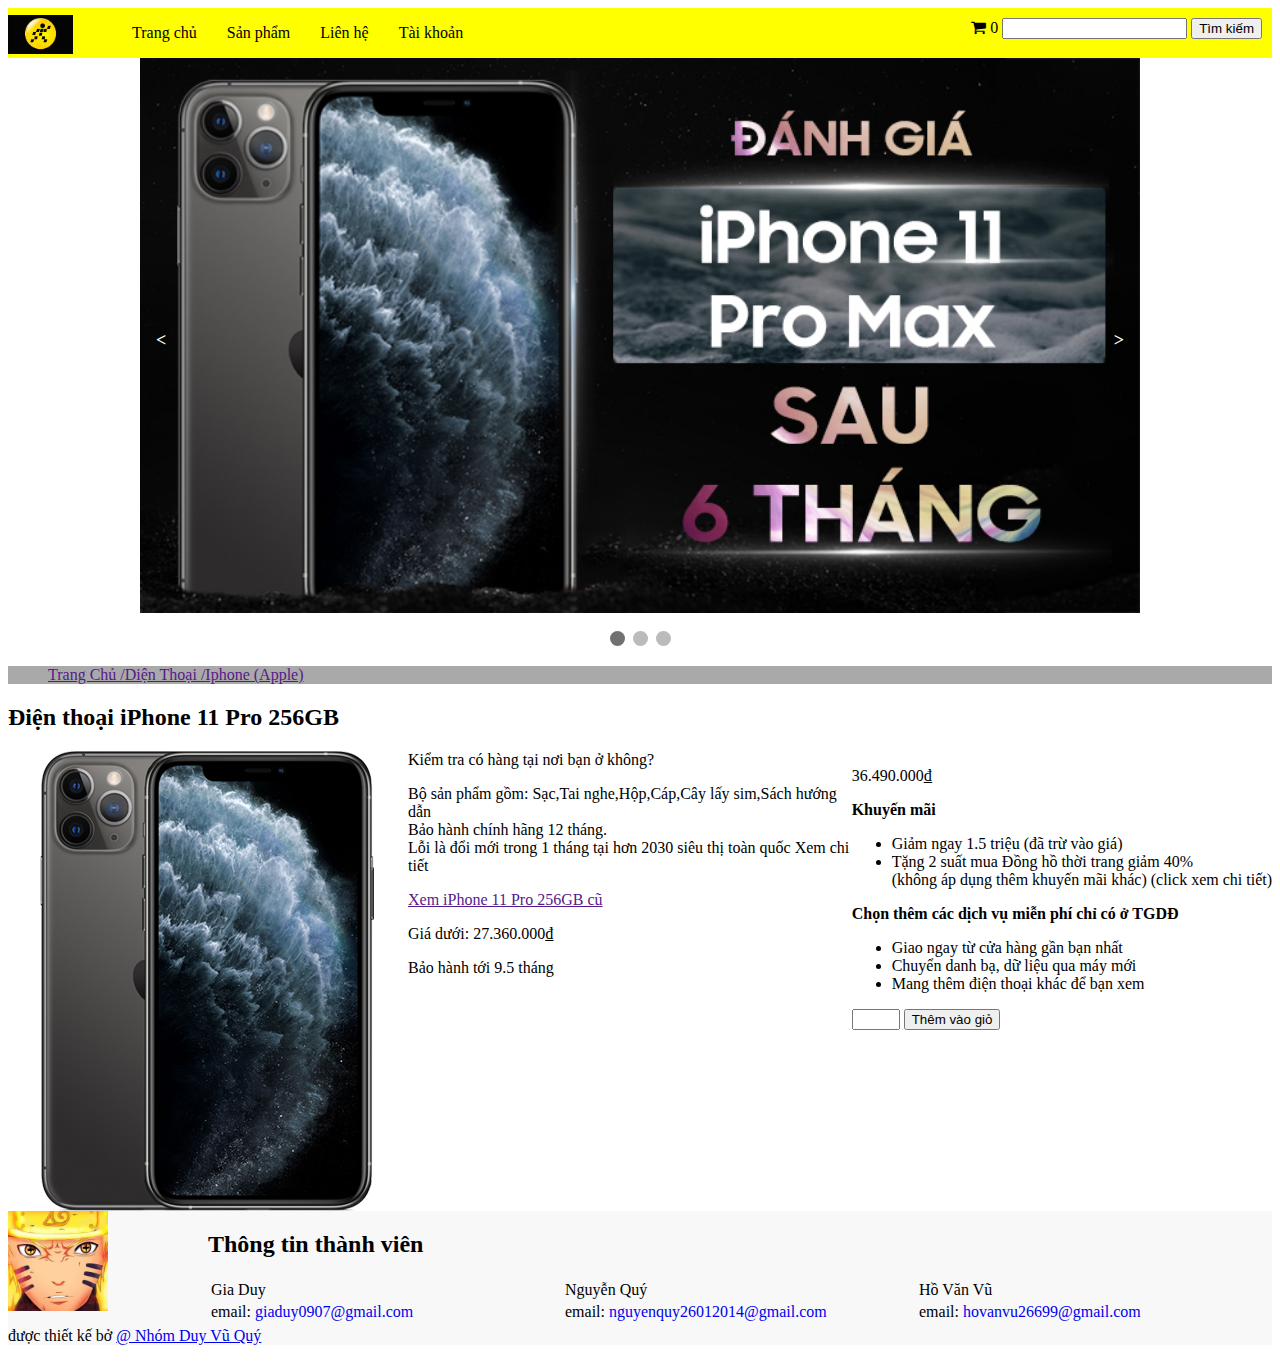
==== product.html @ 8563afb2 "vu" ====
<!DOCTYPE html>
<html lang="en">

<head>
    <meta charset="UTF-8">
    <meta name="viewport" content="width=device-width, initial-scale=1.0">
    <title>Sản Phẩm</title>

    <link rel="stylesheet" href="https://stackpath.bootstrapcdn.com/font-awesome/4.7.0/css/font-awesome.min.css">
    <link rel="stylesheet" href="css/style.css">

</head>

<body>
    <div class="header">
        <div class="menu">
            <img src="img/logo.jpg" alt="">
            <ul>
                <li><a href="#">Trang chủ</a></li>
                <li><a href="#">Sản phẩm</a></li>
                <li><a href="#">Liên hệ</a></li>
                <li><a href="#">Tài khoản</a></li>
            </ul>
            <div class="menuFight">
                <i class="fa fa-shopping-cart" aria-hidden="true"></i>
                <span id="SoLuong">0</span>
                <input type="text" name="" id="">
                <input type="button" value="Tìm kiếm">
            </div>
        </div>
    </div>

    <div>
        <div class="slideshow-container">
            <div class="mySlides fade">
                <img src="img/iphone-product.jpg" style="width:100%">
            </div>

            <div class="mySlides fade">
                <img src="img/iphone-product-1.jpg" style="width:100%">
            </div>

            <div class="mySlides fade">
                <img src="img/iphone-product-2.jpg" style="width:100%">
            </div>

            <a class="prev" onclick="plusSlides(-1)">
                < </a>
                    <a class="next" onclick="plusSlides(1)">></a>
        </div>

        <br>

        <div style="text-align:center">
            <span class="dot" onclick="currentSlide(1)"></span>
            <span class="dot" onclick="currentSlide(2)"></span>
            <span class="dot" onclick="currentSlide(3)"></span>
        </div>
    </div>
    <div class="nav">
        <ul>
            <li><a href="">Trang Chủ /</a></li>
            <li><a href="">Diện Thoại /</a></li>
            <li><a href="">Iphone (Apple)</a></li>
        </ul>
    </div>
    <h2>Điện thoại iPhone 11 Pro 256GB</h2>

    <div class="in">
        <img src="img/iphone-11.png" alt="">
        <div class="intruc">
            <div>
                <p>36.490.000₫</p>
            </div>
            <div>
                <p><b>Khuyến mãi</b></p>
                <ul>
                    <li>Giảm ngay 1.5 triệu (đã trừ vào giá)</li>
                    <li>Tặng 2 suất mua Đồng hồ thời trang giảm 40% <br> (không áp dụng thêm khuyến mãi khác) (click xem
                        chi
                        tiết)</li>
                </ul>
                <p><b>Chọn thêm các dịch vụ miễn phí chỉ có ở TGDĐ</b></p>
                <ul>
                    <li>Giao ngay từ cửa hàng gần bạn nhất</li>
                    <li>Chuyển danh bạ, dữ liệu qua máy mới</li>
                    <li>Mang thêm điện thoại khác để bạn xem</li>
                </ul>
                <input type="number" max="8" min="0" name="" id="SoLuongSanPham">
                <button onclick="MuaHang()" id="ThemVaoGio"><a href="index.html">Thêm vào giỏ</a></button>

            </div>

        </div>
    </div>

    <div class="intrucright">
        <div>
            <p>Kiểm tra có hàng tại nơi bạn ở không?</p>
            <div>
                <div>Bộ sản phẩm gồm: Sạc,Tai nghe,Hộp,Cáp,Cây lấy sim,Sách hướng dẫn</div>
                <div>Bảo hành chính hãng 12 tháng.</div>
                <div>Lỗi là đổi mới trong 1 tháng tại hơn 2030 siêu thị toàn quốc Xem chi tiết</div>
            </div>
        </div>
        <div>
            <p><a href="">Xem iPhone 11 Pro 256GB cũ</a></p>
            <p>Giá dưới: 27.360.000₫</p>
            <p>Bảo hành tới 9.5 tháng</p>
        </div>
    </div>

    <div class="footer">
        <div>
            <img src="img/logo-nhom.jpg" alt="">
            <div class="footerRight">
                <h2>Thông tin thành viên</h2>
                <table>
                    <tr>
                        <td>Gia Duy</td>
                        <td>Nguyễn Quý</td>
                        <td>Hồ Văn Vũ </td>
                    </tr>
                    <tr>
                        <td>email: <a href="#">giaduy0907@gmail.com</a></td>
                        <td>email: <a href="#">nguyenquy26012014@gmail.com</a></td>
                        <td>email: <a href="#">hovanvu26699@gmail.com</a></td>
                    </tr>
                </table>
            </div>
        </div>
        <p>được thiết kế bở <a href="#">@ Nhóm Duy Vũ Quý</a></p>

    </div>

    <script src="js/script.js"></script>
</body>

</html>
---- css/style.css ----
.header {
    background-color: yellow;
}

.header ul li {
  margin: 0 15px;
}

.header ul li a {
  text-decoration: none;
  color: black;
}

.header ul li a:hover {
  color: red;
}

.menu img {
    width: 65px;
}
.menu ul {
    display: inline-flex;
    list-style-type: none;
}
.menuFight {
    float: right;
    margin: 10px;
}

.menuFight i {
    color: black;
}

.mySlides {display: none}

img {vertical-align: middle;}

/* Slideshow container */
.slideshow-container {
  max-width: 1000px;
  position: relative;
  margin: auto;
  clear: both;
}

/* Next & previous buttons */
.prev, .next {
  cursor: pointer;
  position: absolute;
  top: 50%;
  width: auto;
  padding: 16px;
  margin-top: -22px;
  color: white;
  font-weight: bold;
  font-size: 18px;
  transition: 0.6s ease;
  border-radius: 0 3px 3px 0;
  user-select: none;
}

/* Position the "next button" to the right */
.next {
  right: 0;
  border-radius: 3px 0 0 3px;
}

/* On hover, add a black background color with a little bit see-through */
.prev:hover, .next:hover {
  background-color: rgba(0,0,0,0.8);
}

/* Caption text */
.text {
  color: #f2f2f2;
  font-size: 15px;
  padding: 8px 12px;
  position: absolute;
  bottom: 8px;
  width: 100%;
  text-align: center;
}

/* Number text (1/3 etc) */
.numbertext {
  color: #f2f2f2;
  font-size: 12px;
  padding: 8px 12px;
  position: absolute;
  top: 0;
}

/* The dots/bullets/indicators */
.dot {
  cursor: pointer;
  height: 15px;
  width: 15px;
  margin: 0 2px;
  background-color: #bbb;
  border-radius: 50%;
  display: inline-block;
  transition: background-color 0.6s ease;
}

.active, .dot:hover {
  background-color: #717171;
}

/* Fading animation */
.fade {
  -webkit-animation-name: fade;
  -webkit-animation-duration: 1.5s;
  animation-name: fade;
  animation-duration: 1.5s;
}

@-webkit-keyframes fade {
  from {opacity: .4} 
  to {opacity: 1}
}

@keyframes fade {
  from {opacity: .4} 
  to {opacity: 1}
}

/* On smaller screens, decrease text size */
@media only screen and (max-width: 300px) {
  .prev, .next,.text {font-size: 11px}
}

.bodyLeft {
    float: left;
}

.bodyLeft input {
  background-color: #2e91a7;
  border-radius: 10px;
  color: white;
  padding: 10px;
}

.bodyRight {
    float: right;
}

.bodyLeft ul {
    list-style-type: none;
}

.bodyLeft ul li {
  margin-bottom: 10%;
}

.bodyLeft ul li a {
  text-decoration: none;
  color: blue;
}

.bodyLeft ul li a:hover{
  color: red;
}

.bodyRight img {
    width: 250px;
    height: 270px;
}

.bodyRight td {
    width: 250px;
}

.footer {
    clear: both;
    background-color: #f8f8f8;
}
.footer img {
    width: 100px;
}
.footerRight {
    float: right;
}

.footer table tr td a {
  text-decoration: none;
}

.footerRight table tr td {
  width: 350px;
}
/* css product */

.nav ul {
    display: flex;
    list-style-type: none;

}

.nav {
    background-color: darkgray;
}
.in img {
    float: left;
}
.in .intruc, .in .intrucright {
  float: right;
}
#ThemVaoGio>a{
  text-decoration: none;
  color: black;
}
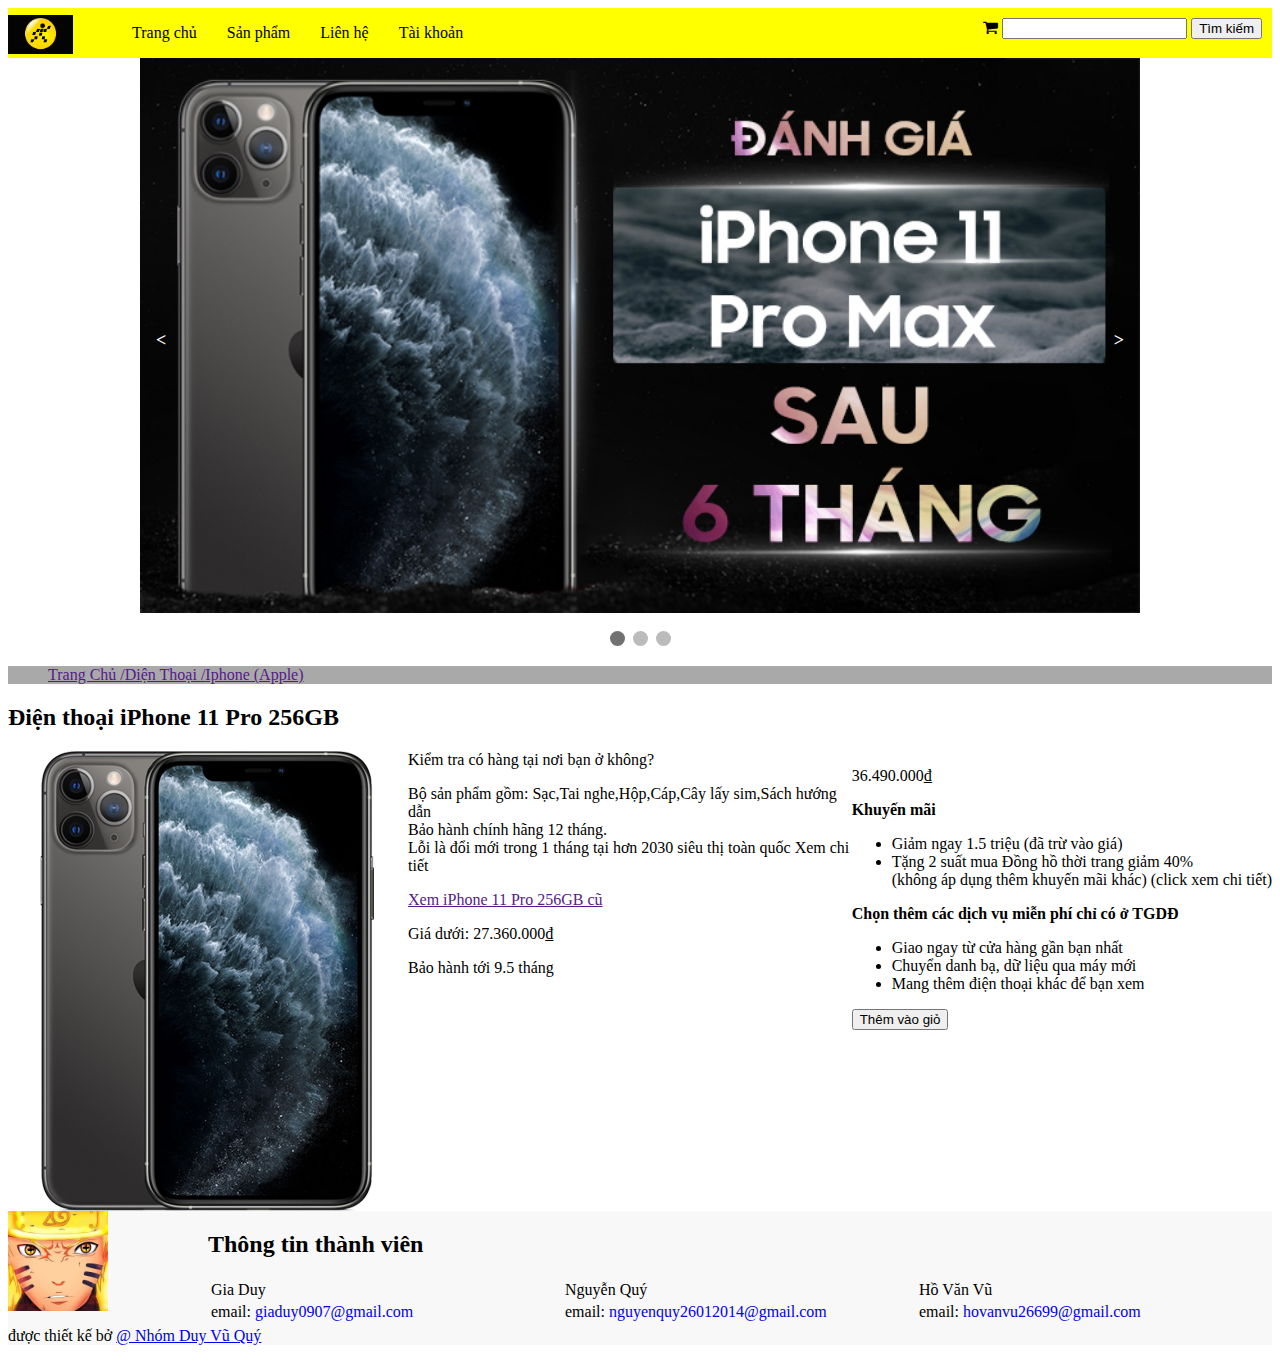
==== commit b3be1811: "ok" ====
--- a/product.html
+++ b/product.html
@@ -23,7 +23,6 @@
             </ul>
             <div class="menuFight">
                 <i class="fa fa-shopping-cart" aria-hidden="true"></i>
-                <span id="SoLuong">0</span>
                 <input type="text" name="" id="">
                 <input type="button" value="Tìm kiếm">
             </div>
@@ -86,8 +85,7 @@
                     <li>Chuyển danh bạ, dữ liệu qua máy mới</li>
                     <li>Mang thêm điện thoại khác để bạn xem</li>
                 </ul>
-                <input type="number" max="8" min="0" name="" id="SoLuongSanPham">
-                <button onclick="MuaHang()" id="ThemVaoGio"><a href="index.html">Thêm vào giỏ</a></button>
+                <button>Thêm vào giỏ</button>
 
             </div>
 
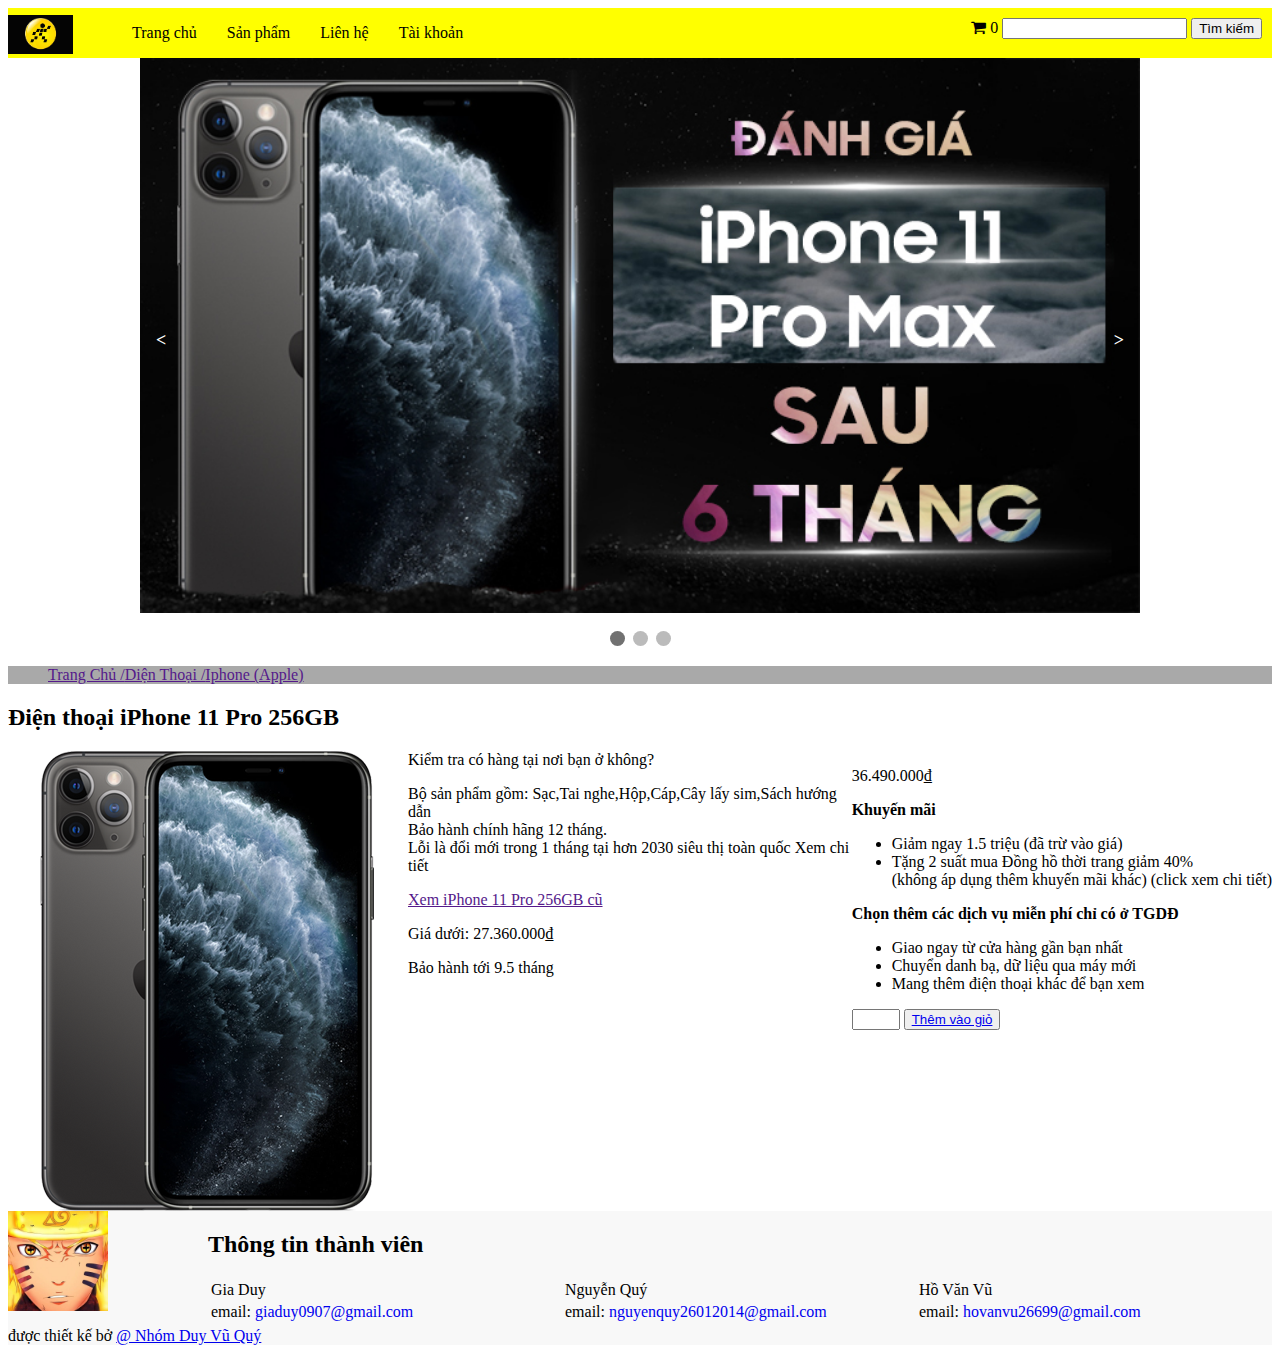
==== commit 42887f2e: "vuvu" ====
--- a/product.html
+++ b/product.html
@@ -23,6 +23,7 @@
             </ul>
             <div class="menuFight">
                 <i class="fa fa-shopping-cart" aria-hidden="true"></i>
+                <span id="soLuong">0</span>
                 <input type="text" name="" id="">
                 <input type="button" value="Tìm kiếm">
             </div>
@@ -85,7 +86,8 @@
                     <li>Chuyển danh bạ, dữ liệu qua máy mới</li>
                     <li>Mang thêm điện thoại khác để bạn xem</li>
                 </ul>
-                <button>Thêm vào giỏ</button>
+                <input type="number" name="" id="SoLuong" min="0" max="8">
+                <button onclick="MuaHang()"><a href="register.html">Thêm vào giỏ</a></button>
 
             </div>
 
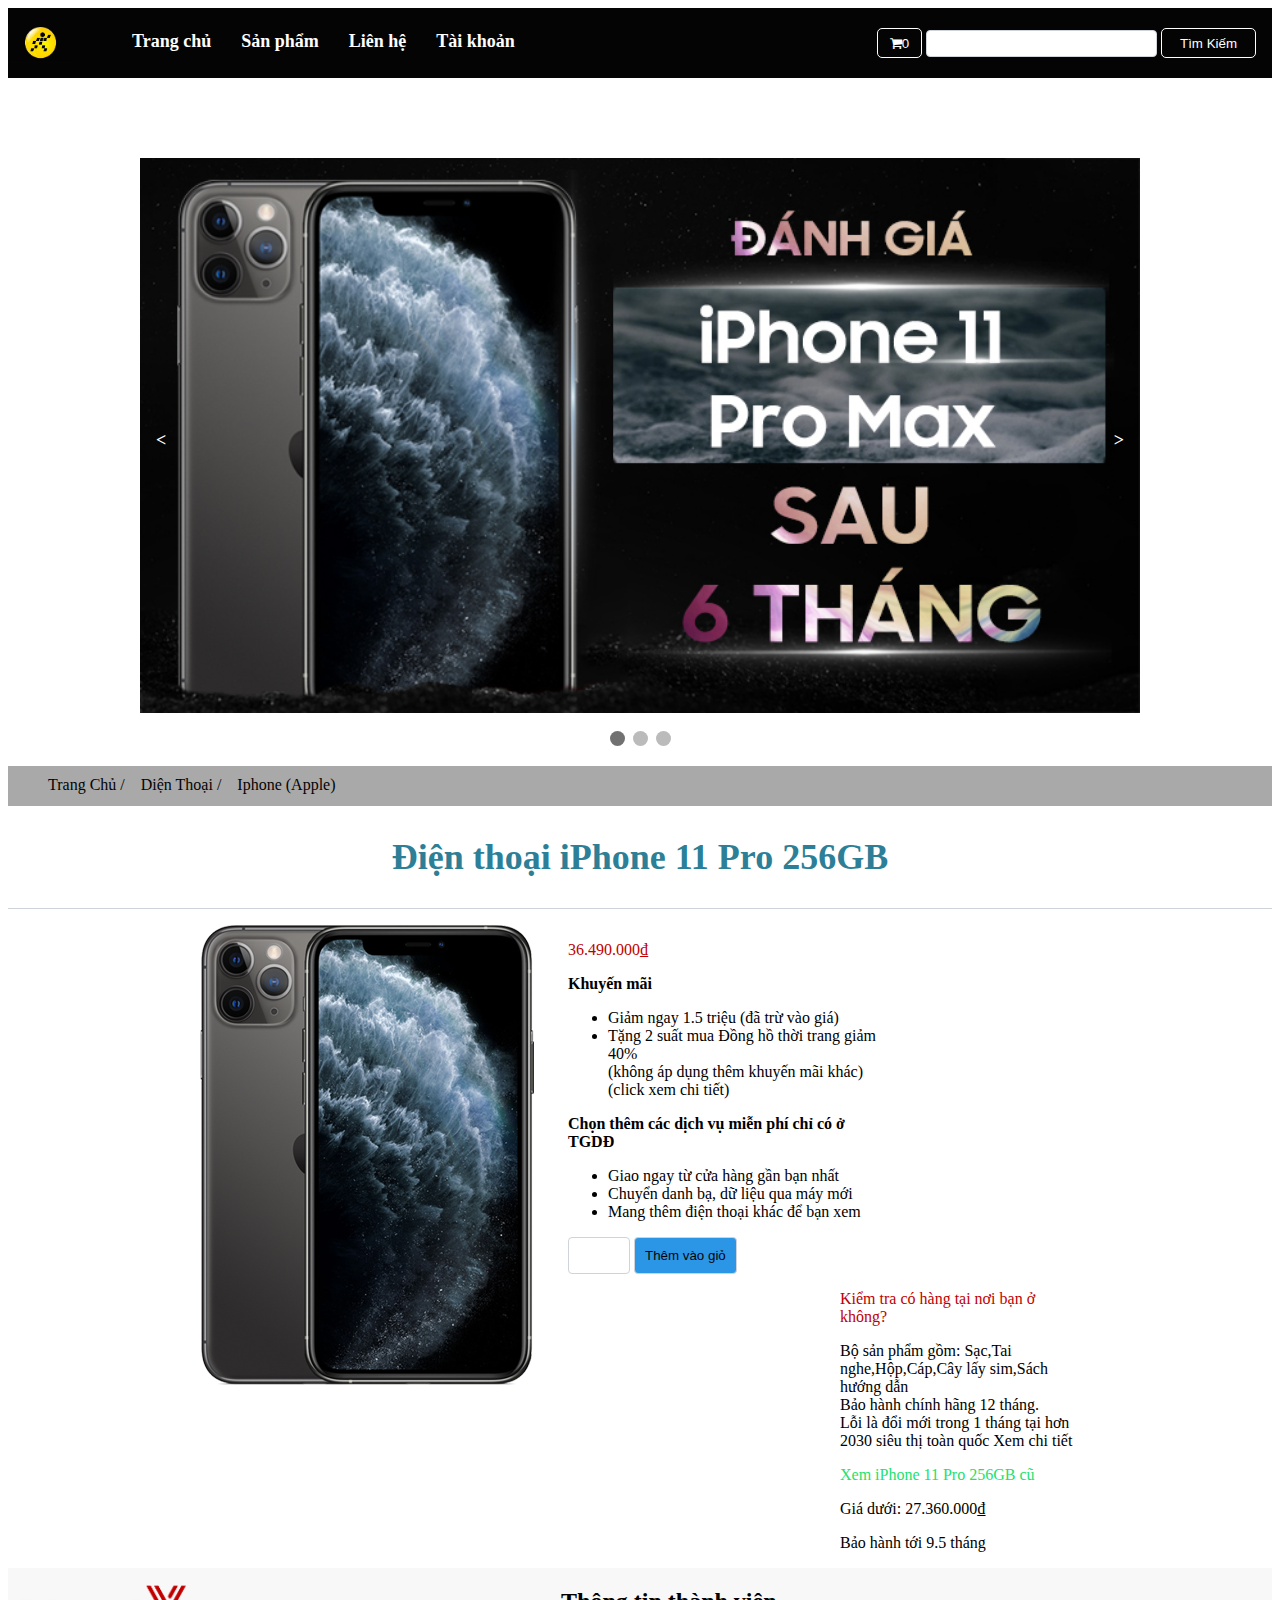
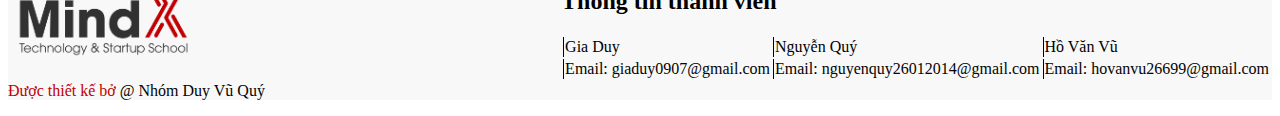
==== commit 3ecb2b77: "product quy" ====
--- a/product.html
+++ b/product.html
@@ -22,15 +22,15 @@
                 <li><a href="#">Tài khoản</a></li>
             </ul>
             <div class="menuFight">
-                <i class="fa fa-shopping-cart" aria-hidden="true"></i>
-                <span id="soLuong">0</span>
+                <button class="btn"><i class="fa fa-shopping-cart" aria-hidden="true"></i><span
+                        id="SoLuong">0</span></button>
                 <input type="text" name="" id="">
-                <input type="button" value="Tìm kiếm">
+                <button>Tìm Kiếm</button>
             </div>
         </div>
     </div>
 
-    <div>
+    <div class="bodyPro">
         <div class="slideshow-container">
             <div class="mySlides fade">
                 <img src="img/iphone-product.jpg" style="width:100%">
@@ -64,12 +64,13 @@
             <li><a href="">Iphone (Apple)</a></li>
         </ul>
     </div>
-    <h2>Điện thoại iPhone 11 Pro 256GB</h2>
-
+    <div class="textH">
+        <h2>Điện thoại iPhone 11 Pro 256GB</h2>
+    </div>
     <div class="in">
         <img src="img/iphone-11.png" alt="">
         <div class="intruc">
-            <div>
+            <div style="color: #c00000;">
                 <p>36.490.000₫</p>
             </div>
             <div>
@@ -86,7 +87,7 @@
                     <li>Chuyển danh bạ, dữ liệu qua máy mới</li>
                     <li>Mang thêm điện thoại khác để bạn xem</li>
                 </ul>
-                <input type="number" name="" id="SoLuong" min="0" max="8">
+                <input type="number" name="" id="SoLuong" min="0" max="8" value="">
                 <button onclick="MuaHang()"><a href="register.html">Thêm vào giỏ</a></button>
 
             </div>
@@ -96,7 +97,7 @@
 
     <div class="intrucright">
         <div>
-            <p>Kiểm tra có hàng tại nơi bạn ở không?</p>
+            <p style="color: #c00000;">Kiểm tra có hàng tại nơi bạn ở không?</p>
             <div>
                 <div>Bộ sản phẩm gồm: Sạc,Tai nghe,Hộp,Cáp,Cây lấy sim,Sách hướng dẫn</div>
                 <div>Bảo hành chính hãng 12 tháng.</div>
@@ -104,15 +105,15 @@
             </div>
         </div>
         <div>
-            <p><a href="">Xem iPhone 11 Pro 256GB cũ</a></p>
+            <p><a style="color: #21e26e;" href="">Xem iPhone 11 Pro 256GB cũ</a></p>
             <p>Giá dưới: 27.360.000₫</p>
             <p>Bảo hành tới 9.5 tháng</p>
         </div>
     </div>
 
-    <div class="footer">
+    <div class="footerproduct footer">
         <div>
-            <img src="img/logo-nhom.jpg" alt="">
+            <img src="img/logo-mindX.png" alt="">
             <div class="footerRight">
                 <h2>Thông tin thành viên</h2>
                 <table>
@@ -122,14 +123,16 @@
                         <td>Hồ Văn Vũ </td>
                     </tr>
                     <tr>
-                        <td>email: <a href="#">giaduy0907@gmail.com</a></td>
-                        <td>email: <a href="#">nguyenquy26012014@gmail.com</a></td>
-                        <td>email: <a href="#">hovanvu26699@gmail.com</a></td>
+                        <td>Email: <a href="#">giaduy0907@gmail.com</a></td>
+                        <td>Email: <a href="#">nguyenquy26012014@gmail.com</a></td>
+                        <td>Email: <a href="#">hovanvu26699@gmail.com</a></td>
                     </tr>
                 </table>
             </div>
         </div>
-        <p>được thiết kế bở <a href="#">@ Nhóm Duy Vũ Quý</a></p>
+        <div class="footerClassname">
+            <p>Được thiết kế bở <a href="#">@ Nhóm Duy Vũ Quý</a></p>
+        </div>
 
     </div>
 
--- a/css/style.css
+++ b/css/style.css
@@ -1,19 +1,35 @@
-.header {
-    background-color: yellow;
-}
-
+/* css cho tất cả input */
+* input, button {
+  border-radius: 0.25rem;
+  border: 1px solid #ced4da;
+}
+
+/* css cho phần menu header */
 .header ul li {
   margin: 0 15px;
 }
 
 .header ul li a {
   text-decoration: none;
-  color: black;
+  color: #ffffff;
+  font-size: 18px;
+  line-height: 35px;
+  font-weight: 700;
+}
+
+.header {
+    background-color: #040404;
 }
 
 .header ul li a:hover {
-  color: red;
-}
+  color: #ffe500;
+}
+
+
+ .menu {
+   height: 70px;
+ }
+
 
 .menu img {
     width: 65px;
@@ -24,18 +40,48 @@
 }
 .menuFight {
     float: right;
-    margin: 10px;
-}
-
-.menuFight i {
-    color: black;
+    margin: 20px 16px 0 0;
+}
+
+.menuFight input {
+  height: 23px ;
+  width: 225px ;
+  border: 1px solid #ced4da;
+}
+
+.menuFight .btn {
+  width: 45px;
+  border-radius: 5px;
+}
+
+.menuFight button {
+  border-radius: 5px;
+  height: 30px;
+  width: 95px;
+  background-color: #040404;
+  border-color: #ffffff;
+}
+
+.menuFight button:hover {
+  background-color: #ffffff;
+  color: #040404;
+}
+
+.menuFight .btn:hover {
+  background-color: unset;
+  color: unset;
+}
+
+.menuFight i, .menuFight span, .menuFight button {
+    color: #ffffff;
 }
 
 .mySlides {display: none}
 
 img {vertical-align: middle;}
 
-/* Slideshow container */
+
+/* css cho phần Slideshow container trình chiếu */
 .slideshow-container {
   max-width: 1000px;
   position: relative;
@@ -43,7 +89,7 @@
   clear: both;
 }
 
-/* Next & previous buttons */
+/* css cho Các nút tiếp theo & trước đó */
 .prev, .next {
   cursor: pointer;
   position: absolute;
@@ -59,18 +105,18 @@
   user-select: none;
 }
 
-/* Position the "next button" to the right */
+/* css đặt "nút tiếp theo" sang phải */
 .next {
   right: 0;
   border-radius: 3px 0 0 3px;
 }
 
-/* On hover, add a black background color with a little bit see-through */
+/*Khi di chuột, thêm màu nền đen với một chút nhìn xuyên qua */
 .prev:hover, .next:hover {
   background-color: rgba(0,0,0,0.8);
 }
 
-/* Caption text */
+/* văn bản */
 .text {
   color: #f2f2f2;
   font-size: 15px;
@@ -81,7 +127,7 @@
   text-align: center;
 }
 
-/* Number text (1/3 etc) */
+/* Số văn bản (1/3 etc) */
 .numbertext {
   color: #f2f2f2;
   font-size: 12px;
@@ -90,7 +136,7 @@
   top: 0;
 }
 
-/* The dots/bullets/indicators */
+/* The dots/bullets/indicators Các chấm / đạn / chỉ số */
 .dot {
   cursor: pointer;
   height: 15px;
@@ -106,7 +152,7 @@
   background-color: #717171;
 }
 
-/* Fading animation */
+/* Fading animation Làm mờ hình ảnh động */
 .fade {
   -webkit-animation-name: fade;
   -webkit-animation-duration: 1.5s;
@@ -129,36 +175,72 @@
   .prev, .next,.text {font-size: 11px}
 }
 
+/* css cho phần body */
+
+.body {
+  margin-top: 5em;
+  border-top:2em solid #4066ac;
+}
+
+.bodyPro {
+  margin-top: 5em;
+}
+
 .bodyLeft {
-    float: left;
+  float: left;
+  margin: 2em 0 0 1em;
+  border: 1px solid #f0f0f0;
+  border-radius: 4px;
+  padding: 0 1em 1em;
+}
+
+.bodyRight {
+  float: right;
+  margin-top: 2em;
 }
 
 .bodyLeft input {
   background-color: #2e91a7;
-  border-radius: 10px;
   color: white;
   padding: 10px;
-}
-
-.bodyRight {
-    float: right;
+  margin-left: 4em;
+}
+
+.bodyLeft input:hover {
+  color: #040404;
+}
+
+.bodyLeft div p  {
+  /* margin-left: 2em; */
+  font-weight: bolder;
+  font-size: x-large;
+  color: #2c7f97;
+   border-bottom: 1px solid #ced4da;
 }
 
 .bodyLeft ul {
-    list-style-type: none;
+  list-style-type: none;
+  display: contents;
 }
 
 .bodyLeft ul li {
-  margin-bottom: 10%;
+  padding: 7% 0;
+  text-align: center;
+}
+
+.bodyLeft ul li:hover {
+  background-color:#aab1b3; ;
+  border-radius: 0.25rem;
+  border: 1px solid #ced4da;
 }
 
 .bodyLeft ul li a {
   text-decoration: none;
-  color: blue;
+  color: #040404;
 }
 
 .bodyLeft ul li a:hover{
-  color: red;
+  color: #ffffff;
 }
 
 .bodyRight img {
@@ -166,16 +248,63 @@
     height: 270px;
 }
 
+.bodyRight button {
+  background-color: #2c96e6;
+  padding: 10px;
+  margin-left: 6em;
+}
+
+.bodyRight i {
+  margin-right: 10px;
+}
+
+.bodyRight button:hover {
+  background-color: #13c7ef;
+}
+
+.bodyRight a{
+  text-decoration: none;
+  color: #040404;
+}
+
+.bodyRight table p  {
+  text-align: center;
+}
+
 .bodyRight td {
-    width: 250px;
+  width: 250px;
+  border: 1px solid #ced4da;
+  padding: 0.34em;
 }
 
 .footer {
-    clear: both;
-    background-color: #f8f8f8;
-}
+  clear: both;
+  background-color: #f8f8f8;
+  margin-top: 70em;
+}
+
+.footerproduct {
+  clear: both;
+  background-color: #f8f8f8;
+  margin-top: 35em;
+}
+
+.footerRe  {
+  clear: both;
+  background-color: #f8f8f8;
+  margin-top: 5em;
+}
+
+.footer a {
+  text-decoration: none;
+  color: #040404;
+}
+.footer a:hover {
+  color: #4066ac;
+}
+
 .footer img {
-    width: 100px;
+    width: 15%;
 }
 .footerRight {
     float: right;
@@ -185,27 +314,78 @@
   text-decoration: none;
 }
 
-.footerRight table tr td {
-  width: 350px;
-}
+.footerClassname a:hover, .footer table tr td a:hover,.footerClassname p {
+  color: #c00000;
+}
+
+.footer td {
+  border-left: 1px solid;
+}
+
 /* css product */
 
 .nav ul {
-    display: flex;
-    list-style-type: none;
-
+  padding-top: 10px;
+  display: flex;
+  list-style-type: none;
+
+}
+
+.nav ul li {
+  margin-right: 1em;
+}
+.nav ul li a, .in a, .intrucright a{
+  text-decoration: none;
+  color: #040404;
 }
 
 .nav {
-    background-color: darkgray;
-}
+  background-color: darkgray;
+  height: 40px;
+}
+
+.textH {
+  text-align: center;
+  font-weight: bolder;
+    font-size: x-large;
+    color: #2c7f97;
+    border-bottom: 1px solid #ced4da;
+}
+
+.in {
+  margin-top: 1rem;
+}
+
 .in img {
-    float: left;
-}
-.in .intruc, .in .intrucright {
+  float: left;
+      margin-left: 10rem;
+}
+
+.in .intruc {
+  float: left;
+  width: 320px;
+}
+
+.intruc button {
+  background-color: #2c96e6;
+  padding: 10px;
+}
+
+.intruc input {
+  padding: 10px;
+}
+
+.intruc button:hover {
+  background-color: #13c7ef;
+}
+
+.intrucright {
   float: right;
+  width: 240px;
+  margin-right: 12rem;
 }
 #ThemVaoGio>a{
   text-decoration: none;
   color: black;
+
 }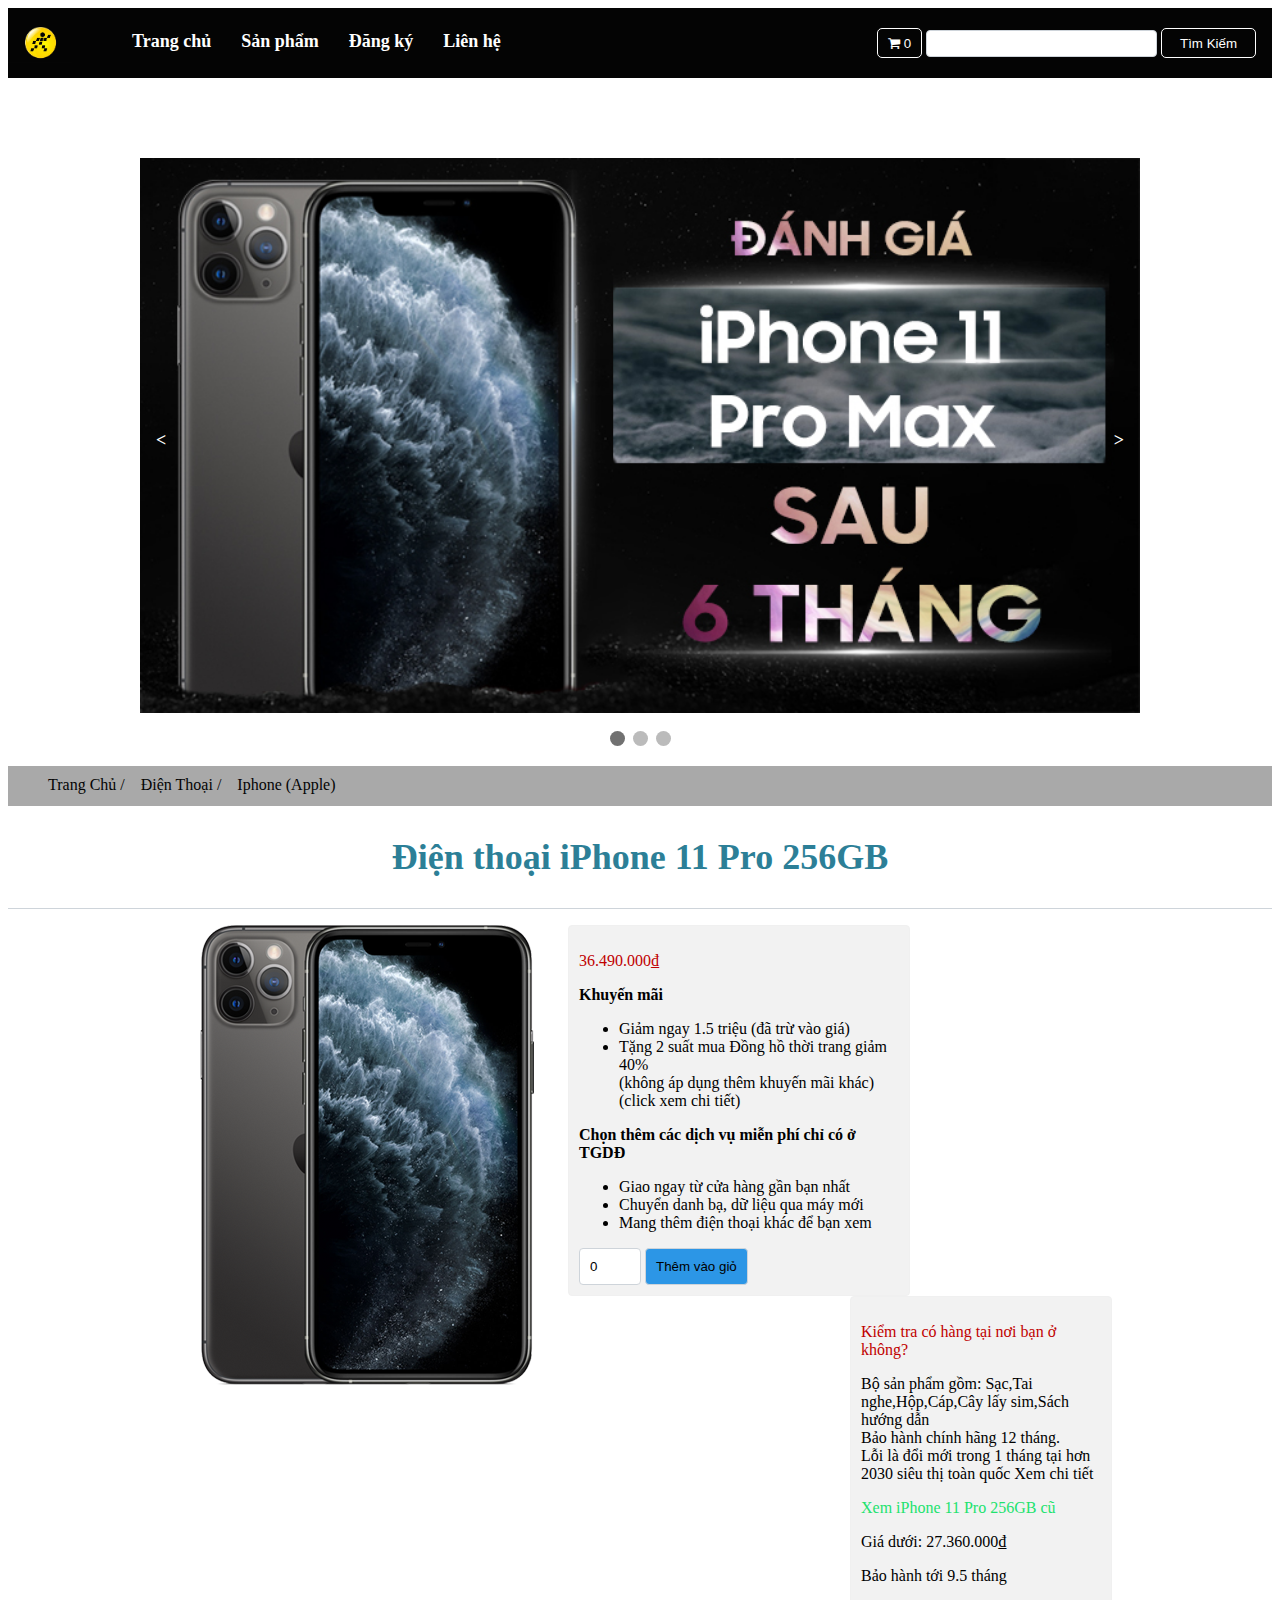
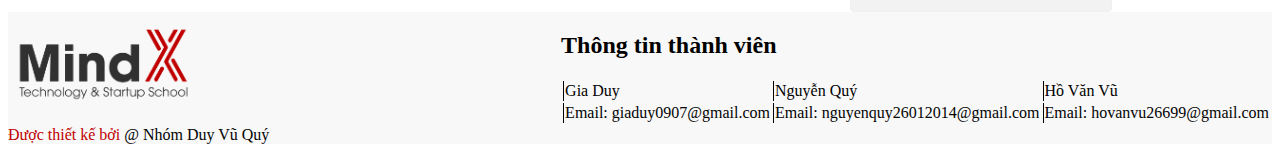
==== commit f7ab24a9: "vu-2/8" ====
--- a/product.html
+++ b/product.html
@@ -16,14 +16,14 @@
         <div class="menu">
             <img src="img/logo.jpg" alt="">
             <ul>
-                <li><a href="#">Trang chủ</a></li>
-                <li><a href="#">Sản phẩm</a></li>
+                <li><a href="index.html">Trang chủ</a></li>
+                <li><a href="product.html">Sản phẩm</a></li>
+                <li><a href="register.html">Đăng ký</a></li>
                 <li><a href="#">Liên hệ</a></li>
-                <li><a href="#">Tài khoản</a></li>
             </ul>
             <div class="menuFight">
-                <button class="btn"><i class="fa fa-shopping-cart" aria-hidden="true"></i><span
-                        id="SoLuong">0</span></button>
+                <button class="btn"><i class="fa fa-shopping-cart" aria-hidden="true"></i><span id="soLuong">
+                        0</span></button>
                 <input type="text" name="" id="">
                 <button>Tìm Kiếm</button>
             </div>
@@ -60,7 +60,7 @@
     <div class="nav">
         <ul>
             <li><a href="">Trang Chủ /</a></li>
-            <li><a href="">Diện Thoại /</a></li>
+            <li><a href="">Điện Thoại /</a></li>
             <li><a href="">Iphone (Apple)</a></li>
         </ul>
     </div>
@@ -87,8 +87,8 @@
                     <li>Chuyển danh bạ, dữ liệu qua máy mới</li>
                     <li>Mang thêm điện thoại khác để bạn xem</li>
                 </ul>
-                <input type="number" name="" id="SoLuong" min="0" max="8" value="">
-                <button onclick="MuaHang()"><a href="register.html">Thêm vào giỏ</a></button>
+                <input type="number" name="" id="SoLuong" min="0" max="8" value="0">
+                <button onclick="ChuyenTrang()">Thêm vào giỏ</button>
 
             </div>
 
@@ -131,7 +131,7 @@
             </div>
         </div>
         <div class="footerClassname">
-            <p>Được thiết kế bở <a href="#">@ Nhóm Duy Vũ Quý</a></p>
+            <p>Được thiết kế bởi <a href="#">@ Nhóm Duy Vũ Quý</a></p>
         </div>
 
     </div>
--- a/css/style.css
+++ b/css/style.css
@@ -187,6 +187,7 @@
 }
 
 .bodyLeft {
+  background-color: #f0f8ff;
   float: left;
   margin: 2em 0 0 1em;
   border: 1px solid #f0f0f0;
@@ -229,7 +230,7 @@
 }
 
 .bodyLeft ul li:hover {
-  background-color:#aab1b3; ;
+  background-color:#ffffff; ;
   border-radius: 0.25rem;
   border: 1px solid #ced4da;
 }
@@ -240,7 +241,7 @@
 }
 
 .bodyLeft ul li a:hover{
-  color: #ffffff;
+  color: #040404;
 }
 
 .bodyRight img {
@@ -259,7 +260,7 @@
 }
 
 .bodyRight button:hover {
-  background-color: #13c7ef;
+  background-color: #ffffff;
 }
 
 .bodyRight a{
@@ -277,6 +278,16 @@
   padding: 0.34em;
 }
 
+.bodyRight td:hover {
+  background-color: #acccec;
+}
+
+.bodyRe {
+  margin-top: 2em;
+  text-align: center;
+}
+
+/* css footer */
 .footer {
   clear: both;
   background-color: #f8f8f8;
@@ -347,9 +358,9 @@
 .textH {
   text-align: center;
   font-weight: bolder;
-    font-size: x-large;
-    color: #2c7f97;
-    border-bottom: 1px solid #ced4da;
+  font-size: x-large;
+  color: #2c7f97;
+  border-bottom: 1px solid #ced4da;
 }
 
 .in {
@@ -358,34 +369,60 @@
 
 .in img {
   float: left;
-      margin-left: 10rem;
+  margin-left: 10rem;
 }
 
 .in .intruc {
   float: left;
   width: 320px;
-}
-
-.intruc button {
+   border: 1px solid #f0f0f0;
+  border-radius: 4px;
+  padding: 10px;
+  background-color: #f2f2f2;
+}
+
+.intruc button, .bodyRe button {
   background-color: #2c96e6;
   padding: 10px;
 }
 
-.intruc input {
-  padding: 10px;
-}
-
-.intruc button:hover {
+.intruc input, .bodyRe input {
+  padding: 10px;
+}
+
+.intruc button:hover,.bodyRe button:hover {
   background-color: #13c7ef;
 }
 
 .intrucright {
   float: right;
   width: 240px;
-  margin-right: 12rem;
-}
-#ThemVaoGio>a{
-  text-decoration: none;
-  color: black;
-
-}+  margin-right: 10rem;
+   border: 1px solid #f0f0f0;
+  border-radius: 4px;
+  padding: 10px;
+  background-color: #f2f2f2;
+}
+.inp {
+  margin-bottom: 1em;
+}
+
+.inp div {
+  margin-top: 0.25em;
+}
+
+.inp span {
+  margin-right: 10px;
+}
+
+.inpfloatL {
+  float: left;
+  margin-left: 23rem;
+}
+
+.inpfloatR {
+  float: left;
+}
+.impB {
+  float: left;
+}
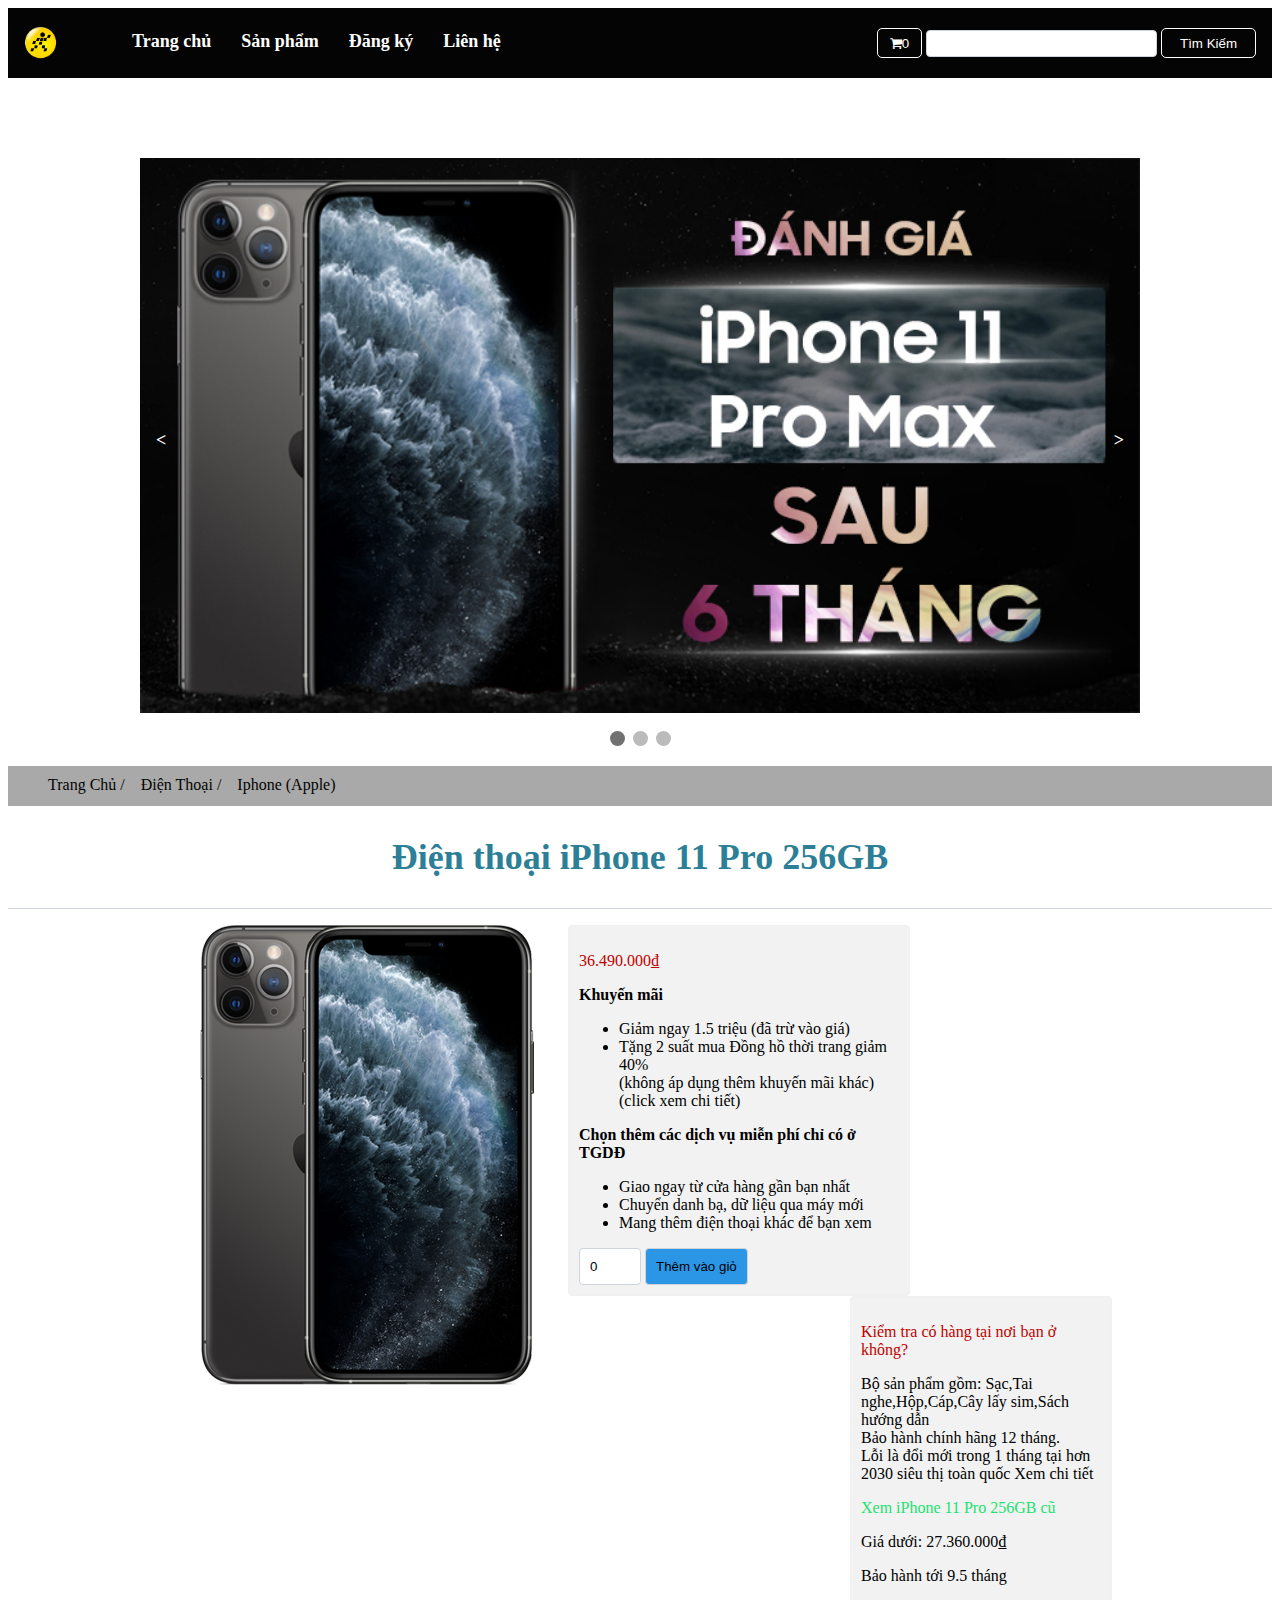
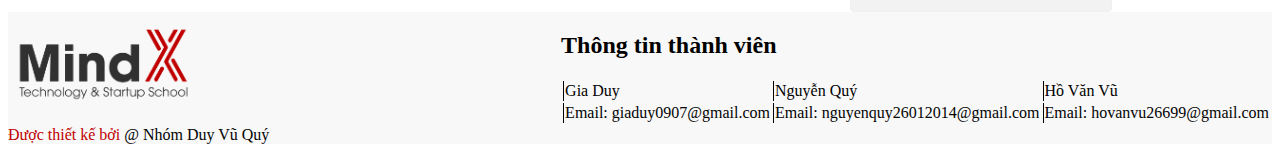
==== commit ee8c6585: "vu-2-2/8" ====
--- a/product.html
+++ b/product.html
@@ -22,8 +22,8 @@
                 <li><a href="#">Liên hệ</a></li>
             </ul>
             <div class="menuFight">
-                <button class="btn"><i class="fa fa-shopping-cart" aria-hidden="true"></i><span id="soLuong">
-                        0</span></button>
+                <button class="btn"><i class="fa fa-shopping-cart" aria-hidden="true"></i><span
+                        id="soLuong2">0</span></button>
                 <input type="text" name="" id="">
                 <button>Tìm Kiếm</button>
             </div>
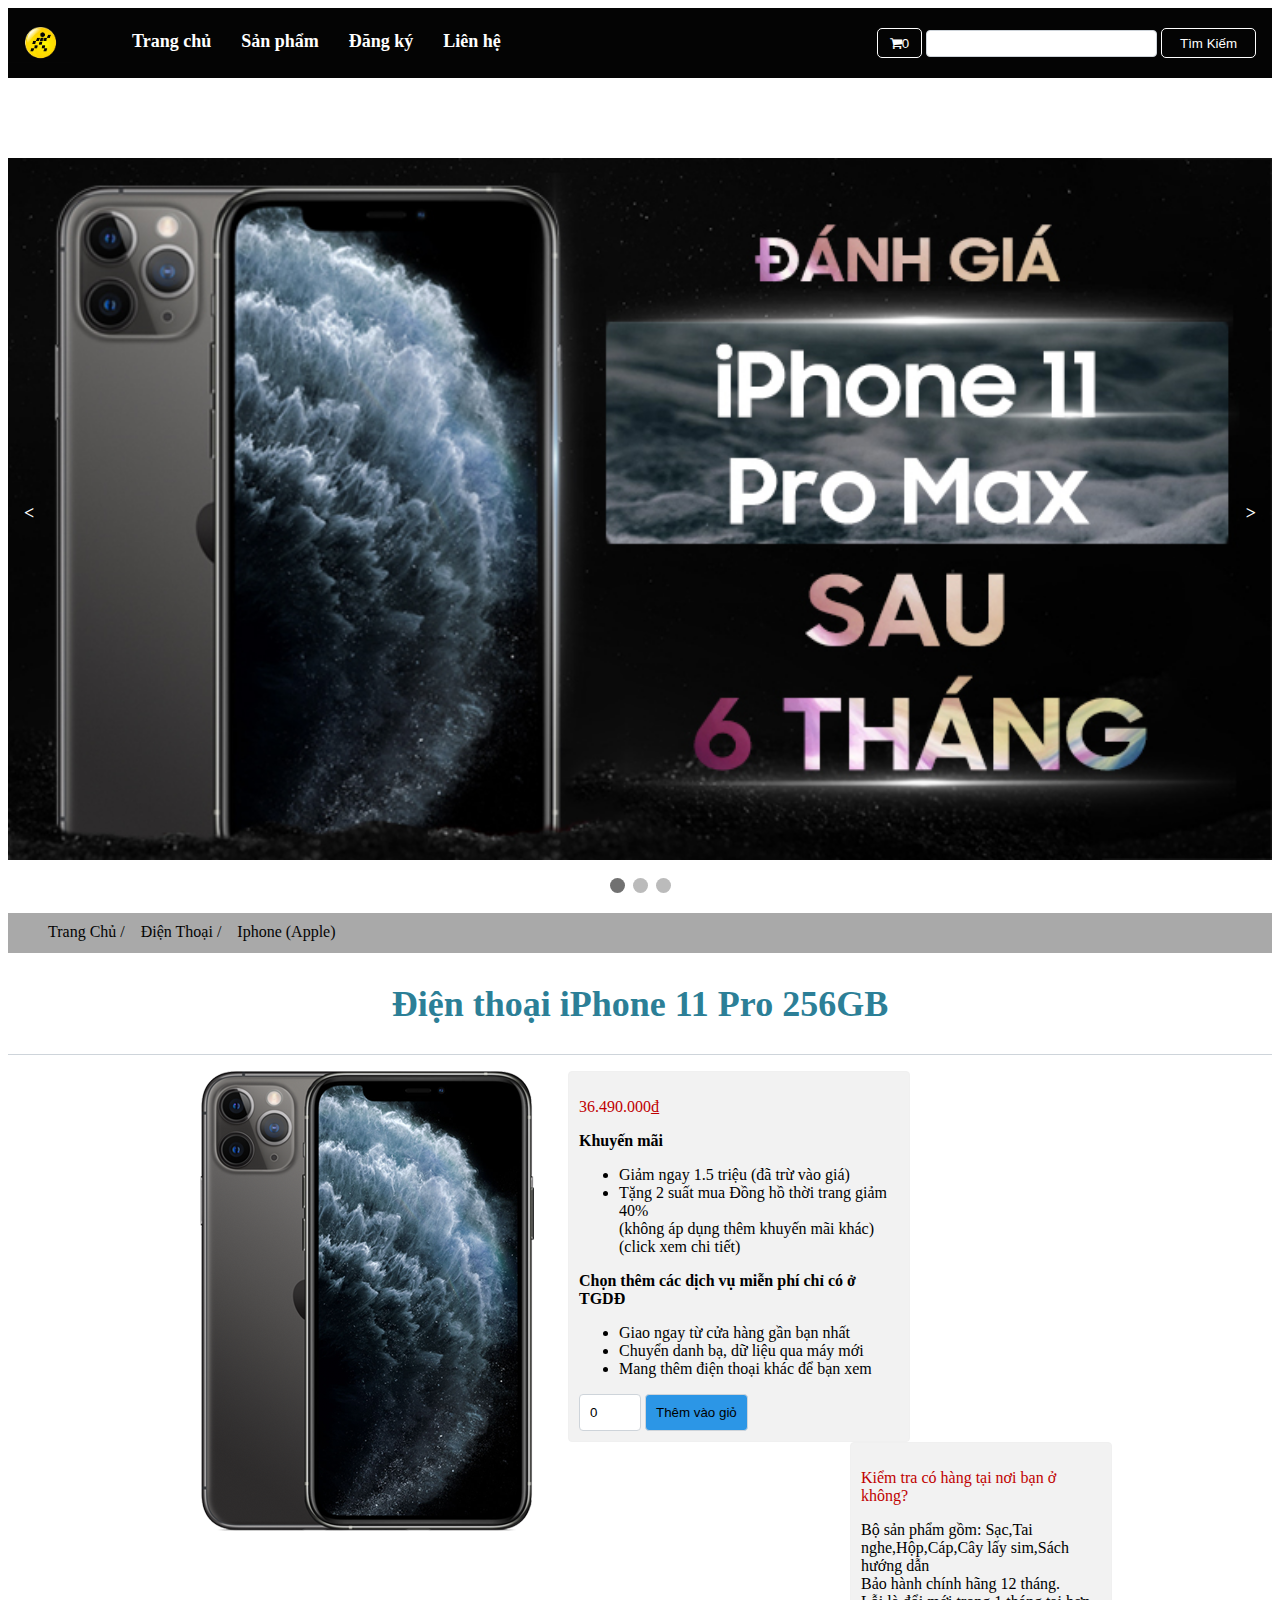
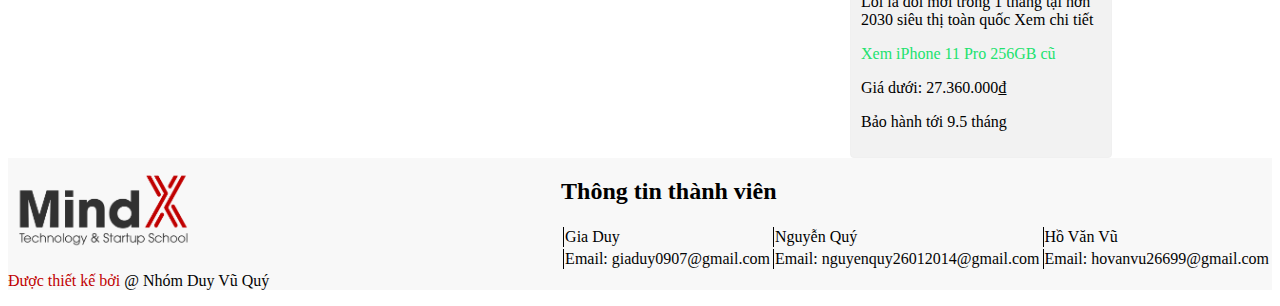
==== commit cd5b3383: "vu" ====
--- a/product.html
+++ b/product.html
@@ -31,16 +31,16 @@
     </div>
 
     <div class="bodyPro">
-        <div class="slideshow-container">
-            <div class="mySlides fade">
+        <div class="slideshow">
+            <div class="slide">
                 <img src="img/iphone-product.jpg" style="width:100%">
             </div>
 
-            <div class="mySlides fade">
+            <div class="slide">
                 <img src="img/iphone-product-1.jpg" style="width:100%">
             </div>
 
-            <div class="mySlides fade">
+            <div class="slide">
                 <img src="img/iphone-product-2.jpg" style="width:100%">
             </div>
 
--- a/css/style.css
+++ b/css/style.css
@@ -76,14 +76,14 @@
     color: #ffffff;
 }
 
-.mySlides {display: none}
+.slide {display: none}
 
 img {vertical-align: middle;}
 
 
 /* css cho phần Slideshow container trình chiếu */
-.slideshow-container {
-  max-width: 1000px;
+.slideshow {
+  max-width: 100%;
   position: relative;
   margin: auto;
   clear: both;
